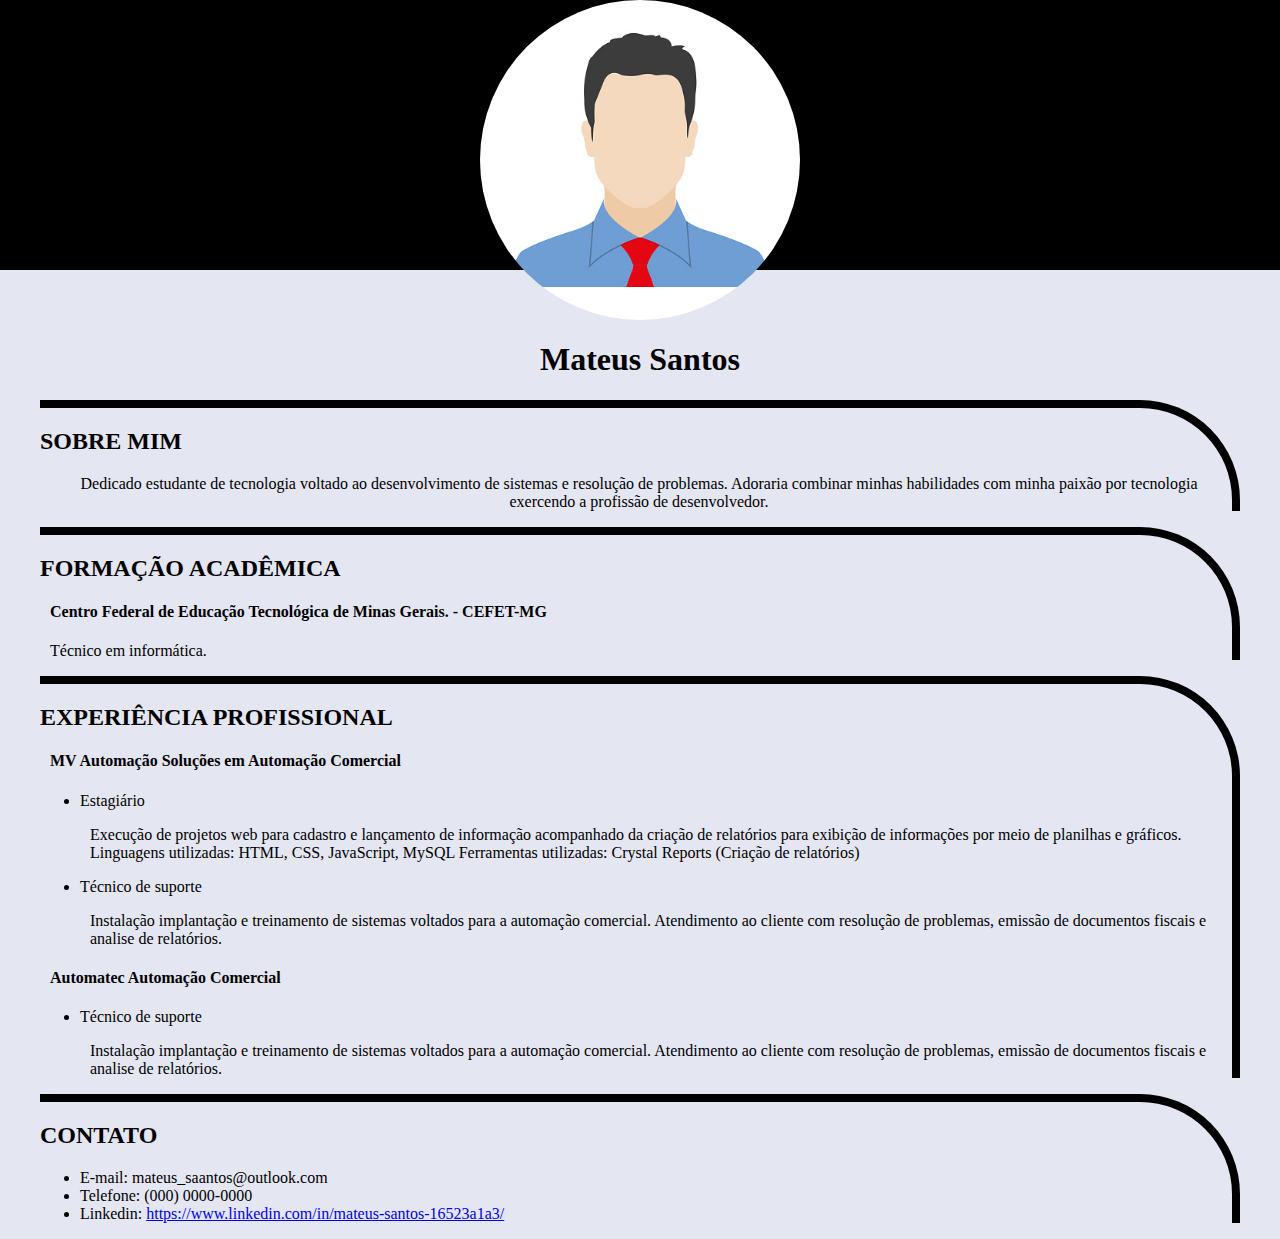
==== introduçao_criacao_website/index.html @ ac7e9641 "introducao_website" ====
<!DOCTYPE html>
<html>

<head>
   <meta charset="UTF-8" />
   <title>Mateus Santos</title>
   <link rel="stylesheet" type="text/css" href="css/style.css" />
</head>

<body>

   <!--Cabeçalho-->
   <header>
      <div id="cabecalho"></div>
      <img src="image/perfil.jpg">

      <h1>
         Mateus Santos
      </h1>
   </header>

   <!--Introdução-->
   <div id="espaco">
      <header id="bordapersonalizada">
         <h2>
            SOBRE MIM
         </h2>
         <p id="centralizar">Dedicado estudante de tecnologia voltado ao desenvolvimento de sistemas e resolução de
            problemas.
            Adoraria combinar minhas habilidades com minha paixão por tecnologia exercendo a profissão
            de desenvolvedor.
         </p>
      </header>   
   </div>
   

   <!--Texto-->
   <div id="espaco">
      <article>
      <header id="bordapersonalizada">
            <h2>
               FORMAÇÃO ACADÊMICA
            </h2>
            <h4>Centro Federal de Educação Tecnológica de Minas Gerais. - CEFET-MG</h4>
            <p>Técnico em informática.</p>

      </header>

      <header id="bordapersonalizada">
            <h2>
               EXPERIÊNCIA PROFISSIONAL
            </h2>

            <h4>MV Automação Soluções em Automação Comercial</h4>
            <ul>
               <li>Estagiário</li>
               <p>Execução de projetos web para cadastro e lançamento de informação acompanhado da criação de relatórios
                  para exibição de informações por meio de planilhas e gráficos.
                  Linguagens utilizadas: HTML, CSS, JavaScript, MySQL
                  Ferramentas utilizadas: Crystal Reports (Criação de relatórios)
               </p>
            </ul>
            
            <ul>
               <li>Técnico de suporte</li>
               <p>Instalação implantação e treinamento de sistemas voltados para a automação comercial.
                  Atendimento ao cliente com resolução de problemas, emissão de documentos fiscais e analise de
                  relatórios.
               </p>
            </ul>
            
            <h4>Automatec Automação Comercial</h4>
            <ul>
               <li>Técnico de suporte</li>
               <p>Instalação implantação e treinamento de sistemas voltados para a automação comercial.
                  Atendimento ao cliente com resolução de problemas, emissão de documentos fiscais e analise de
                  relatórios.
               </p>
            </ul>
         </header>
      </article>
   </div>

   <!--Rodapé-->
   <div id="espaco">
      <footer id="bordapersonalizada">
            <h2>
               CONTATO
            </h2>
            <ul>
               <li>E-mail: mateus_saantos@outlook.com</li>
               <li>Telefone: (000) 0000-0000</li>
               <li>Linkedin: <a href="https://www.linkedin.com/in/mateus-santos-16523a1a3/" target="_blank">https://www.linkedin.com/in/mateus-santos-16523a1a3/ </a></li>
            </ul>
      </footer>
   </div>

   </body>

</html>
---- introduçao_criacao_website/css/style.css ----
/* Cabeçalho e espaçamento */

body{
	background-color: #e4e6f2;
	margin:auto;
	
}

#espaco{
	padding-left: 40px;
	padding-right: 40px;
	
}

#cabecalho {
	background:black;
	width: 100%;
	height: 30%;
	position:absolute;
}

/* Bordas personalizadas */

#bordapersonalizada{
	border-top: 8px solid black;
	border-right: 8px solid black;
	border-radius: 0px 100px 0px 0px;
}

/* Textos */

#centralizar{
	text-align: center;
	padding-right: 4px;
}

h1{
	text-align: center;
}

h4{
	padding-left: 10px;
}

p{
	padding-left: 10px;
}

/* Imagem */

img{
	position: relative;
	display: block;
	margin-left: auto;
	margin-right: auto;
	border-radius: 50%;
	width: 25%;
}
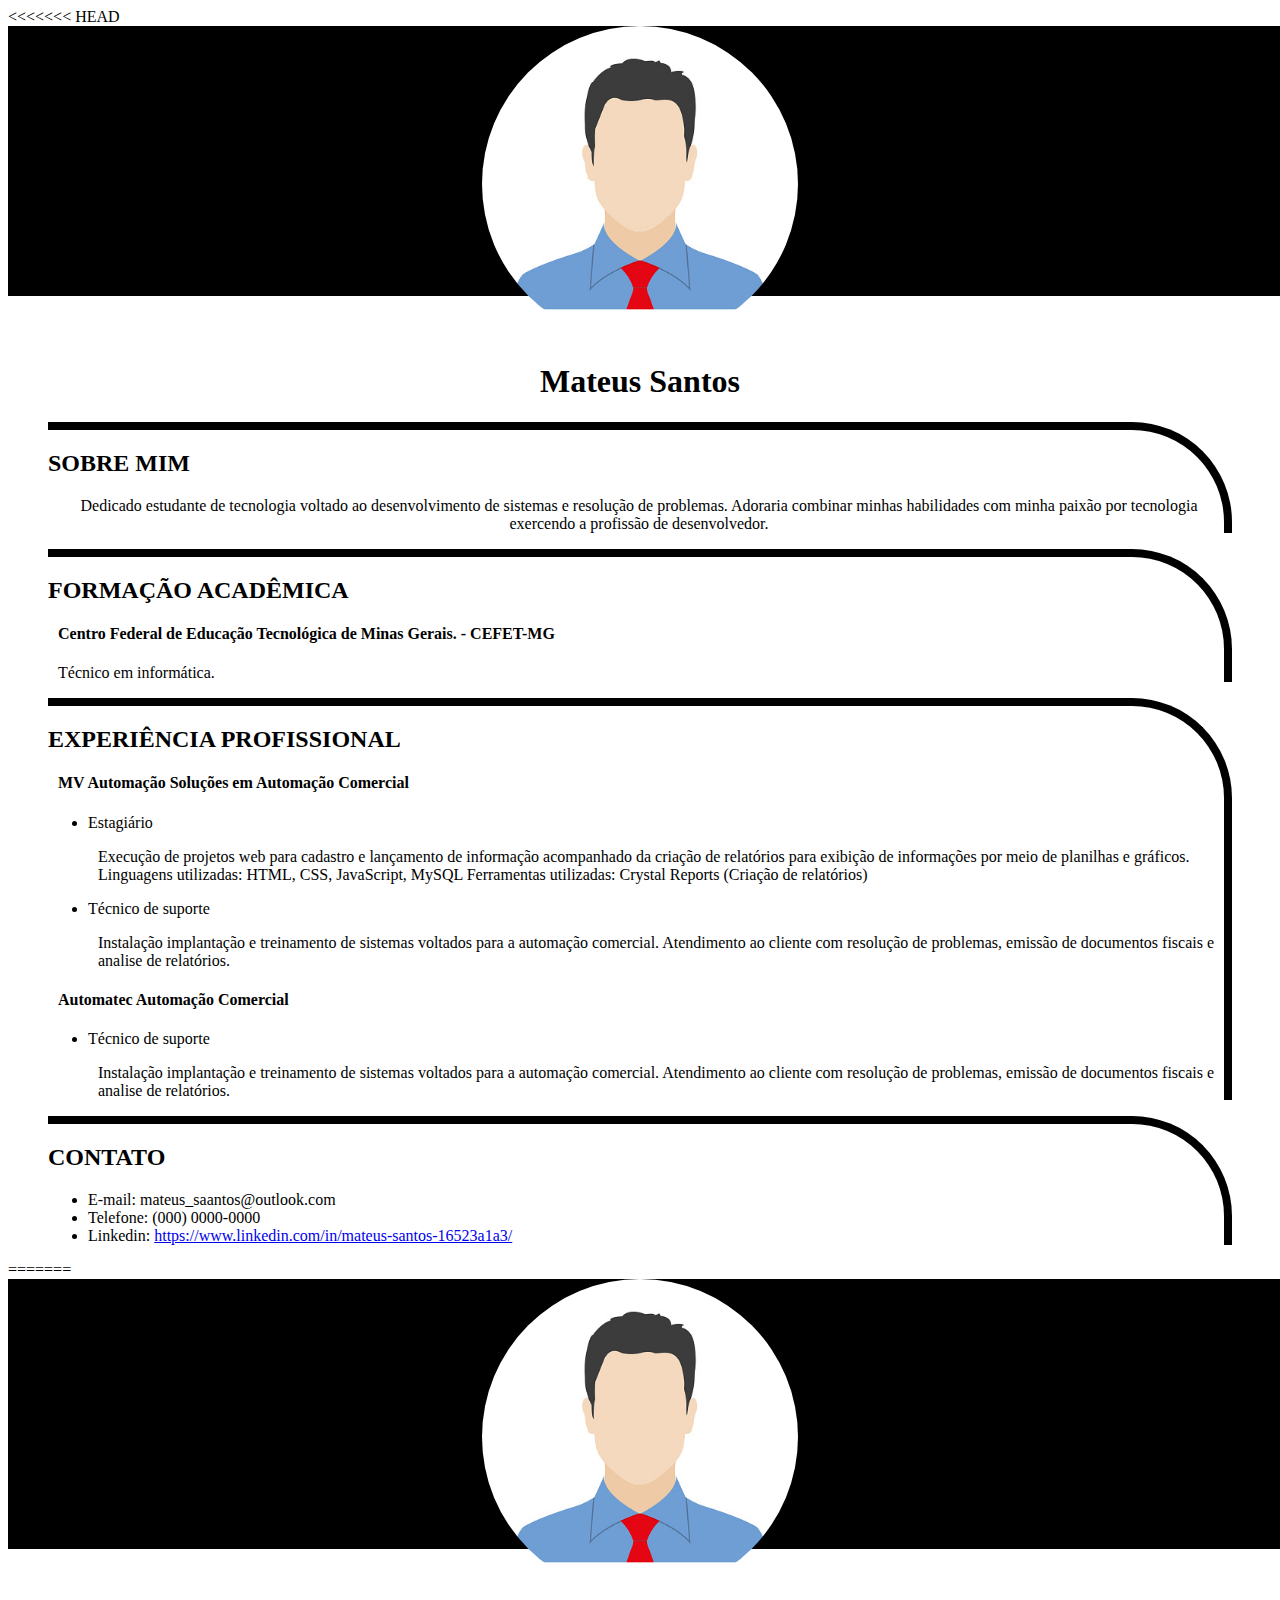
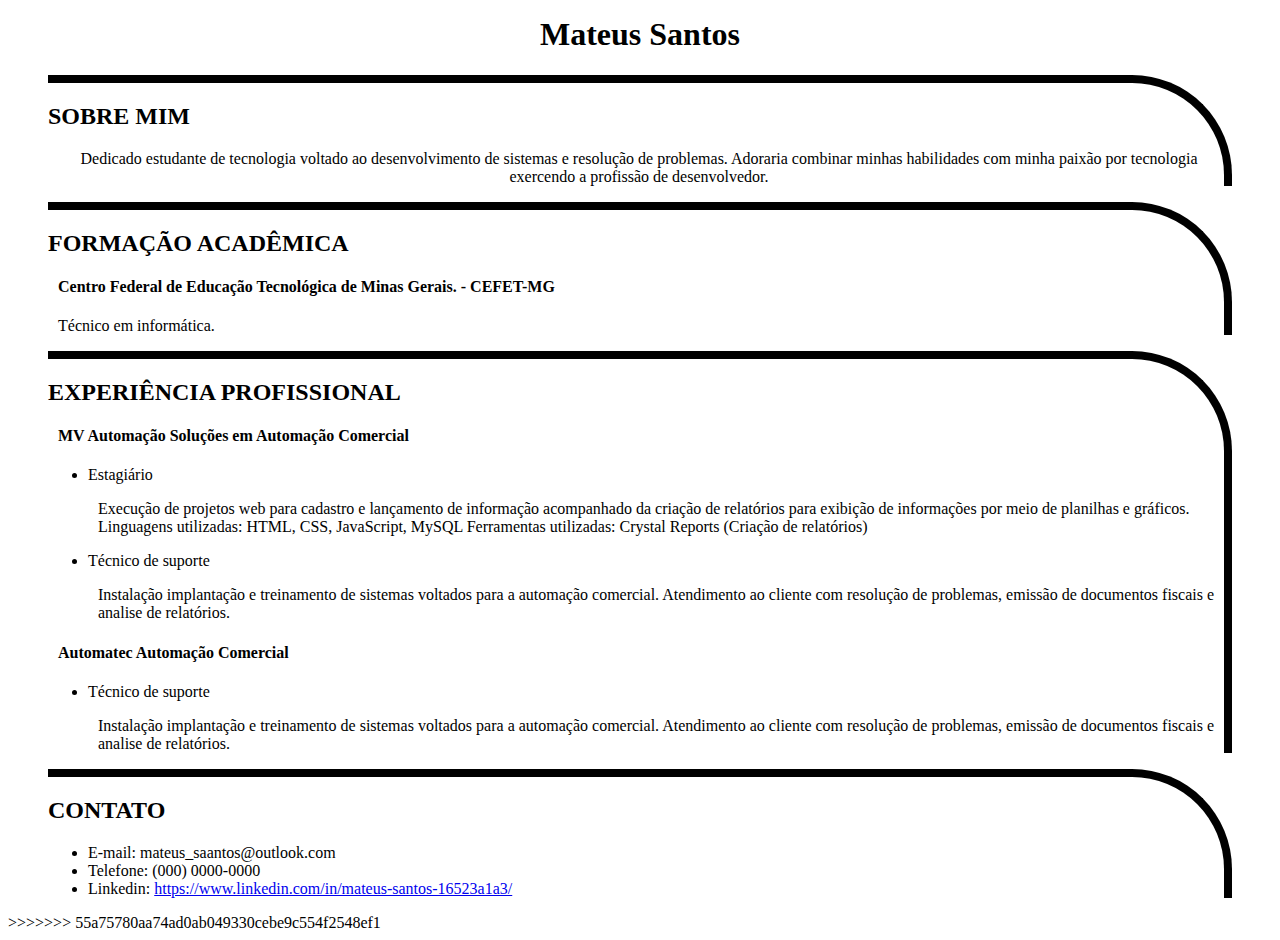
==== commit 87a7bfe2: "alterações" ====
--- a/introduçao_criacao_website/index.html
+++ b/introduçao_criacao_website/index.html
@@ -1,100 +1,202 @@
-<!DOCTYPE html>
-<html>
-
-<head>
-   <meta charset="UTF-8" />
-   <title>Mateus Santos</title>
-   <link rel="stylesheet" type="text/css" href="css/style.css" />
-</head>
-
-<body>
-
-   <!--Cabeçalho-->
-   <header>
-      <div id="cabecalho"></div>
-      <img src="image/perfil.jpg">
-
-      <h1>
-         Mateus Santos
-      </h1>
-   </header>
-
-   <!--Introdução-->
-   <div id="espaco">
-      <header id="bordapersonalizada">
-         <h2>
-            SOBRE MIM
-         </h2>
-         <p id="centralizar">Dedicado estudante de tecnologia voltado ao desenvolvimento de sistemas e resolução de
-            problemas.
-            Adoraria combinar minhas habilidades com minha paixão por tecnologia exercendo a profissão
-            de desenvolvedor.
-         </p>
-      </header>   
-   </div>
-   
-
-   <!--Texto-->
-   <div id="espaco">
-      <article>
-      <header id="bordapersonalizada">
-            <h2>
-               FORMAÇÃO ACADÊMICA
-            </h2>
-            <h4>Centro Federal de Educação Tecnológica de Minas Gerais. - CEFET-MG</h4>
-            <p>Técnico em informática.</p>
-
-      </header>
-
-      <header id="bordapersonalizada">
-            <h2>
-               EXPERIÊNCIA PROFISSIONAL
-            </h2>
-
-            <h4>MV Automação Soluções em Automação Comercial</h4>
-            <ul>
-               <li>Estagiário</li>
-               <p>Execução de projetos web para cadastro e lançamento de informação acompanhado da criação de relatórios
-                  para exibição de informações por meio de planilhas e gráficos.
-                  Linguagens utilizadas: HTML, CSS, JavaScript, MySQL
-                  Ferramentas utilizadas: Crystal Reports (Criação de relatórios)
-               </p>
-            </ul>
-            
-            <ul>
-               <li>Técnico de suporte</li>
-               <p>Instalação implantação e treinamento de sistemas voltados para a automação comercial.
-                  Atendimento ao cliente com resolução de problemas, emissão de documentos fiscais e analise de
-                  relatórios.
-               </p>
-            </ul>
-            
-            <h4>Automatec Automação Comercial</h4>
-            <ul>
-               <li>Técnico de suporte</li>
-               <p>Instalação implantação e treinamento de sistemas voltados para a automação comercial.
-                  Atendimento ao cliente com resolução de problemas, emissão de documentos fiscais e analise de
-                  relatórios.
-               </p>
-            </ul>
-         </header>
-      </article>
-   </div>
-
-   <!--Rodapé-->
-   <div id="espaco">
-      <footer id="bordapersonalizada">
-            <h2>
-               CONTATO
-            </h2>
-            <ul>
-               <li>E-mail: mateus_saantos@outlook.com</li>
-               <li>Telefone: (000) 0000-0000</li>
-               <li>Linkedin: <a href="https://www.linkedin.com/in/mateus-santos-16523a1a3/" target="_blank">https://www.linkedin.com/in/mateus-santos-16523a1a3/ </a></li>
-            </ul>
-      </footer>
-   </div>
-
-   </body>
-
+<<<<<<< HEAD
+<!DOCTYPE html>
+<html>
+
+<head>
+   <meta charset="UTF-8" />
+   <title>Mateus Santos</title>
+   <link rel="stylesheet" type="text/css" href="css/style.css" />
+</head>
+
+<body>
+
+   <!--Cabeçalho-->
+   <header>
+      <div id="cabecalho"></div>
+      <img src="image/perfil.jpg">
+
+      <h1>
+         Mateus Santos
+      </h1>
+   </header>
+
+   <!--Introdução-->
+   <div id="espaco">
+      <header id="bordapersonalizada">
+         <h2>
+            SOBRE MIM
+         </h2>
+         <p id="centralizar">Dedicado estudante de tecnologia voltado ao desenvolvimento de sistemas e resolução de
+            problemas.
+            Adoraria combinar minhas habilidades com minha paixão por tecnologia exercendo a profissão
+            de desenvolvedor.
+         </p>
+      </header>   
+   </div>
+   
+
+   <!--Texto-->
+   <div id="espaco">
+      <article>
+      <header id="bordapersonalizada">
+            <h2>
+               FORMAÇÃO ACADÊMICA
+            </h2>
+            <h4>Centro Federal de Educação Tecnológica de Minas Gerais. - CEFET-MG</h4>
+            <p>Técnico em informática.</p>
+
+      </header>
+
+      <header id="bordapersonalizada">
+            <h2>
+               EXPERIÊNCIA PROFISSIONAL
+            </h2>
+
+            <h4>MV Automação Soluções em Automação Comercial</h4>
+            <ul>
+               <li>Estagiário</li>
+               <p>Execução de projetos web para cadastro e lançamento de informação acompanhado da criação de relatórios
+                  para exibição de informações por meio de planilhas e gráficos.
+                  Linguagens utilizadas: HTML, CSS, JavaScript, MySQL
+                  Ferramentas utilizadas: Crystal Reports (Criação de relatórios)
+               </p>
+            </ul>
+            
+            <ul>
+               <li>Técnico de suporte</li>
+               <p>Instalação implantação e treinamento de sistemas voltados para a automação comercial.
+                  Atendimento ao cliente com resolução de problemas, emissão de documentos fiscais e analise de
+                  relatórios.
+               </p>
+            </ul>
+            
+            <h4>Automatec Automação Comercial</h4>
+            <ul>
+               <li>Técnico de suporte</li>
+               <p>Instalação implantação e treinamento de sistemas voltados para a automação comercial.
+                  Atendimento ao cliente com resolução de problemas, emissão de documentos fiscais e analise de
+                  relatórios.
+               </p>
+            </ul>
+         </header>
+      </article>
+   </div>
+
+   <!--Rodapé-->
+   <div id="espaco">
+      <footer id="bordapersonalizada">
+            <h2>
+               CONTATO
+            </h2>
+            <ul>
+               <li>E-mail: mateus_saantos@outlook.com</li>
+               <li>Telefone: (000) 0000-0000</li>
+               <li>Linkedin: <a href="https://www.linkedin.com/in/mateus-santos-16523a1a3/" target="_blank">https://www.linkedin.com/in/mateus-santos-16523a1a3/ </a></li>
+            </ul>
+      </footer>
+   </div>
+
+   </body>
+
+=======
+<!DOCTYPE html>
+<html>
+
+<head>
+   <meta charset="UTF-8" />
+   <title>Mateus Santos</title>
+   <link rel="stylesheet" type="text/css" href="css/style.css" />
+</head>
+
+<body>
+
+   <!--Cabeçalho-->
+   <header>
+      <div id="cabecalho"></div>
+      <img src="image/perfil.jpg">
+
+      <h1>
+         Mateus Santos
+      </h1>
+   </header>
+
+   <!--Introdução-->
+   <div id="espaco">
+      <header id="bordapersonalizada">
+         <h2>
+            SOBRE MIM
+         </h2>
+         <p id="centralizar">Dedicado estudante de tecnologia voltado ao desenvolvimento de sistemas e resolução de
+            problemas.
+            Adoraria combinar minhas habilidades com minha paixão por tecnologia exercendo a profissão
+            de desenvolvedor.
+         </p>
+      </header>   
+   </div>
+   
+
+   <!--Texto-->
+   <div id="espaco">
+      <article>
+      <header id="bordapersonalizada">
+            <h2>
+               FORMAÇÃO ACADÊMICA
+            </h2>
+            <h4>Centro Federal de Educação Tecnológica de Minas Gerais. - CEFET-MG</h4>
+            <p>Técnico em informática.</p>
+
+      </header>
+
+      <header id="bordapersonalizada">
+            <h2>
+               EXPERIÊNCIA PROFISSIONAL
+            </h2>
+
+            <h4>MV Automação Soluções em Automação Comercial</h4>
+            <ul>
+               <li>Estagiário</li>
+               <p>Execução de projetos web para cadastro e lançamento de informação acompanhado da criação de relatórios
+                  para exibição de informações por meio de planilhas e gráficos.
+                  Linguagens utilizadas: HTML, CSS, JavaScript, MySQL
+                  Ferramentas utilizadas: Crystal Reports (Criação de relatórios)
+               </p>
+            </ul>
+            
+            <ul>
+               <li>Técnico de suporte</li>
+               <p>Instalação implantação e treinamento de sistemas voltados para a automação comercial.
+                  Atendimento ao cliente com resolução de problemas, emissão de documentos fiscais e analise de
+                  relatórios.
+               </p>
+            </ul>
+            
+            <h4>Automatec Automação Comercial</h4>
+            <ul>
+               <li>Técnico de suporte</li>
+               <p>Instalação implantação e treinamento de sistemas voltados para a automação comercial.
+                  Atendimento ao cliente com resolução de problemas, emissão de documentos fiscais e analise de
+                  relatórios.
+               </p>
+            </ul>
+         </header>
+      </article>
+   </div>
+
+   <!--Rodapé-->
+   <div id="espaco">
+      <footer id="bordapersonalizada">
+            <h2>
+               CONTATO
+            </h2>
+            <ul>
+               <li>E-mail: mateus_saantos@outlook.com</li>
+               <li>Telefone: (000) 0000-0000</li>
+               <li>Linkedin: <a href="https://www.linkedin.com/in/mateus-santos-16523a1a3/" target="_blank">https://www.linkedin.com/in/mateus-santos-16523a1a3/ </a></li>
+            </ul>
+      </footer>
+   </div>
+
+   </body>
+
+>>>>>>> 55a75780aa74ad0ab049330cebe9c554f2548ef1
 </html>--- a/introduçao_criacao_website/css/style.css
+++ b/introduçao_criacao_website/css/style.css
@@ -1,58 +1,119 @@
-/* Cabeçalho e espaçamento */
-
-body{
-	background-color: #e4e6f2;
-	margin:auto;
-	
-}
-
-#espaco{
-	padding-left: 40px;
-	padding-right: 40px;
-	
-}
-
-#cabecalho {
-	background:black;
-	width: 100%;
-	height: 30%;
-	position:absolute;
-}
-
-/* Bordas personalizadas */
-
-#bordapersonalizada{
-	border-top: 8px solid black;
-	border-right: 8px solid black;
-	border-radius: 0px 100px 0px 0px;
-}
-
-/* Textos */
-
-#centralizar{
-	text-align: center;
-	padding-right: 4px;
-}
-
-h1{
-	text-align: center;
-}
-
-h4{
-	padding-left: 10px;
-}
-
-p{
-	padding-left: 10px;
-}
-
-/* Imagem */
-
-img{
-	position: relative;
-	display: block;
-	margin-left: auto;
-	margin-right: auto;
-	border-radius: 50%;
-	width: 25%;
-}
+<<<<<<< HEAD
+/* Cabeçalho e espaçamento */
+
+body{
+	background-color: #e4e6f2;
+	margin:auto;
+	
+}
+
+#espaco{
+	padding-left: 40px;
+	padding-right: 40px;
+	
+}
+
+#cabecalho {
+	background:black;
+	width: 100%;
+	height: 30%;
+	position:absolute;
+}
+
+/* Bordas personalizadas */
+
+#bordapersonalizada{
+	border-top: 8px solid black;
+	border-right: 8px solid black;
+	border-radius: 0px 100px 0px 0px;
+}
+
+/* Textos */
+
+#centralizar{
+	text-align: center;
+	padding-right: 4px;
+}
+
+h1{
+	text-align: center;
+}
+
+h4{
+	padding-left: 10px;
+}
+
+p{
+	padding-left: 10px;
+}
+
+/* Imagem */
+
+img{
+	position: relative;
+	display: block;
+	margin-left: auto;
+	margin-right: auto;
+	border-radius: 50%;
+	width: 25%;
+}
+=======
+/* Cabeçalho e espaçamento */
+
+body{
+	background-color: #e4e6f2;
+	margin:auto;
+	
+}
+
+#espaco{
+	padding-left: 40px;
+	padding-right: 40px;
+	
+}
+
+#cabecalho {
+	background:black;
+	width: 100%;
+	height: 30%;
+	position:absolute;
+}
+
+/* Bordas personalizadas */
+
+#bordapersonalizada{
+	border-top: 8px solid black;
+	border-right: 8px solid black;
+	border-radius: 0px 100px 0px 0px;
+}
+
+/* Textos */
+
+#centralizar{
+	text-align: center;
+	padding-right: 4px;
+}
+
+h1{
+	text-align: center;
+}
+
+h4{
+	padding-left: 10px;
+}
+
+p{
+	padding-left: 10px;
+}
+
+/* Imagem */
+
+img{
+	position: relative;
+	display: block;
+	margin-left: auto;
+	margin-right: auto;
+	border-radius: 50%;
+	width: 25%;
+}
+>>>>>>> 55a75780aa74ad0ab049330cebe9c554f2548ef1
--- a/introduçao_criacao_website/css/style.css
+++ b/introduçao_criacao_website/css/style.css
@@ -1,58 +1,119 @@
-/* Cabeçalho e espaçamento */
-
-body{
-	background-color: #e4e6f2;
-	margin:auto;
-	
-}
-
-#espaco{
-	padding-left: 40px;
-	padding-right: 40px;
-	
-}
-
-#cabecalho {
-	background:black;
-	width: 100%;
-	height: 30%;
-	position:absolute;
-}
-
-/* Bordas personalizadas */
-
-#bordapersonalizada{
-	border-top: 8px solid black;
-	border-right: 8px solid black;
-	border-radius: 0px 100px 0px 0px;
-}
-
-/* Textos */
-
-#centralizar{
-	text-align: center;
-	padding-right: 4px;
-}
-
-h1{
-	text-align: center;
-}
-
-h4{
-	padding-left: 10px;
-}
-
-p{
-	padding-left: 10px;
-}
-
-/* Imagem */
-
-img{
-	position: relative;
-	display: block;
-	margin-left: auto;
-	margin-right: auto;
-	border-radius: 50%;
-	width: 25%;
-}
+<<<<<<< HEAD
+/* Cabeçalho e espaçamento */
+
+body{
+	background-color: #e4e6f2;
+	margin:auto;
+	
+}
+
+#espaco{
+	padding-left: 40px;
+	padding-right: 40px;
+	
+}
+
+#cabecalho {
+	background:black;
+	width: 100%;
+	height: 30%;
+	position:absolute;
+}
+
+/* Bordas personalizadas */
+
+#bordapersonalizada{
+	border-top: 8px solid black;
+	border-right: 8px solid black;
+	border-radius: 0px 100px 0px 0px;
+}
+
+/* Textos */
+
+#centralizar{
+	text-align: center;
+	padding-right: 4px;
+}
+
+h1{
+	text-align: center;
+}
+
+h4{
+	padding-left: 10px;
+}
+
+p{
+	padding-left: 10px;
+}
+
+/* Imagem */
+
+img{
+	position: relative;
+	display: block;
+	margin-left: auto;
+	margin-right: auto;
+	border-radius: 50%;
+	width: 25%;
+}
+=======
+/* Cabeçalho e espaçamento */
+
+body{
+	background-color: #e4e6f2;
+	margin:auto;
+	
+}
+
+#espaco{
+	padding-left: 40px;
+	padding-right: 40px;
+	
+}
+
+#cabecalho {
+	background:black;
+	width: 100%;
+	height: 30%;
+	position:absolute;
+}
+
+/* Bordas personalizadas */
+
+#bordapersonalizada{
+	border-top: 8px solid black;
+	border-right: 8px solid black;
+	border-radius: 0px 100px 0px 0px;
+}
+
+/* Textos */
+
+#centralizar{
+	text-align: center;
+	padding-right: 4px;
+}
+
+h1{
+	text-align: center;
+}
+
+h4{
+	padding-left: 10px;
+}
+
+p{
+	padding-left: 10px;
+}
+
+/* Imagem */
+
+img{
+	position: relative;
+	display: block;
+	margin-left: auto;
+	margin-right: auto;
+	border-radius: 50%;
+	width: 25%;
+}
+>>>>>>> 55a75780aa74ad0ab049330cebe9c554f2548ef1
